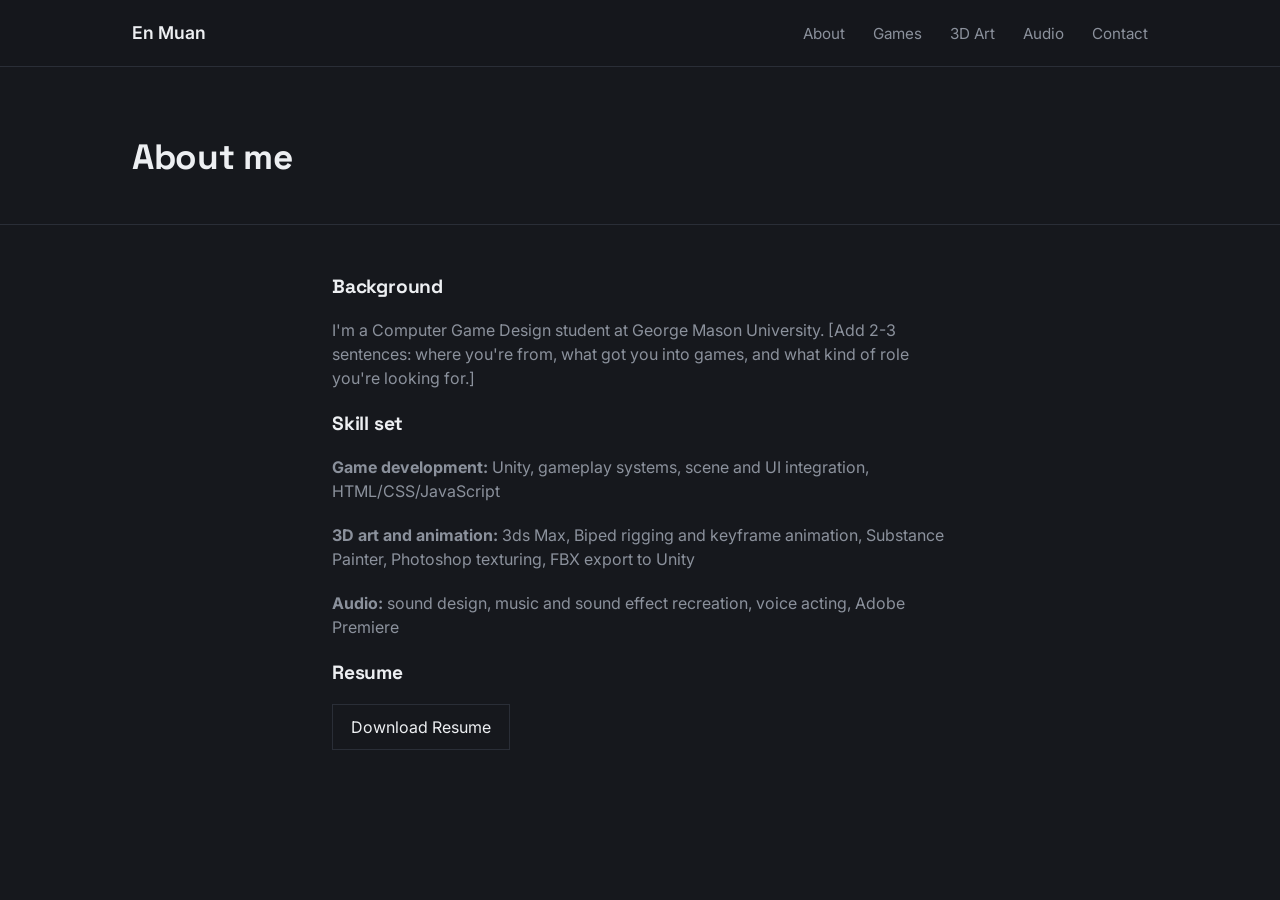
==== about.html @ 50775881 "Create about.html" ====
<!DOCTYPE html>
<html lang="en">
<head>
<meta charset="UTF-8">
<meta name="viewport" content="width=device-width, initial-scale=1">
<title>About - En Muan</title>
<link rel="stylesheet" href="https://fonts.googleapis.com/css2?family=Space+Grotesk:wght@500;600;700&family=Inter:wght@400;500;600&display=swap">
<link rel="stylesheet" href="style.css">
</head>
<body>

<header>
  <div class="header-inner">
    <a class="site-name" href="index.html">En Muan</a>
    <nav>
      <ul>
        <li><a href="about.html">About</a></li>
        <li><a href="index.html#games">Games</a></li>
        <li><a href="index.html#3d-art">3D Art</a></li>
        <li><a href="index.html#audio">Audio</a></li>
        <li><a href="index.html#contact">Contact</a></li>
      </ul>
    </nav>
  </div>
</header>

<section class="detail-hero">
  <div class="wrap">
    <h1>About me</h1>
  </div>
</section>

<section class="detail-body">
  <div class="wrap">
    <h2>Background</h2>
    <p>I'm a Computer Game Design student at George Mason University. [Add 2-3 sentences: where you're from, what got you into games, and what kind of role you're looking for.]</p>

    <h2>Skill set</h2>
    <p><strong>Game development:</strong> Unity, gameplay systems, scene and UI integration, HTML/CSS/JavaScript</p>
    <p><strong>3D art and animation:</strong> 3ds Max, Biped rigging and keyframe animation, Substance Painter, Photoshop texturing, FBX export to Unity</p>
    <p><strong>Audio:</strong> sound design, music and sound effect recreation, voice acting, Adobe Premiere</p>

    <h2>Resume</h2>
    <p><a href="resume.pdf" style="border: 1px solid var(--border); padding: 10px 18px; display: inline-block; color: var(--text);">Download Resume</a></p>
  </div>
</section>

</body>
</html>
---- style.css ----
/* En Muan — Portfolio
   Palette: deep slate ground, warm gold accent (kept to one accent per the brief). */

:root {
  --bg: #16181d;
  --surface: #1d2026;
  --surface-hover: #23272f;
  --border: #2a2e37;
  --text: #edeff2;
  --text-muted: #8b919c;
  --accent: #d9a441;
  --accent-soft: #3a3324;
  --max-width: 1080px;
}

* {
  box-sizing: border-box;
}

html {
  scroll-behavior: smooth;
  scroll-padding-top: 90px;
}

body {
  margin: 0;
  background: var(--bg);
  color: var(--text);
  font-family: "Inter", -apple-system, BlinkMacSystemFont, sans-serif;
  line-height: 1.5;
}

h1, h2, h3 {
  font-family: "Space Grotesk", "Inter", sans-serif;
  margin: 0;
  letter-spacing: -0.01em;
}

a {
  color: inherit;
  text-decoration: none;
}

img {
  max-width: 100%;
  display: block;
}

.wrap {
  max-width: var(--max-width);
  margin: 0 auto;
  padding: 0 32px;
}

/* ---------- Header ---------- */

header {
  position: sticky;
  top: 0;
  z-index: 10;
  background: rgba(22, 24, 29, 0.92);
  backdrop-filter: blur(8px);
  border-bottom: 1px solid var(--border);
}

.header-inner {
  max-width: var(--max-width);
  margin: 0 auto;
  padding: 20px 32px;
  display: flex;
  justify-content: space-between;
  align-items: center;
}

.site-name {
  font-size: 1.1rem;
  font-weight: 600;
}

nav ul {
  list-style: none;
  display: flex;
  gap: 28px;
  margin: 0;
  padding: 0;
}

nav a {
  font-size: 0.95rem;
  color: var(--text-muted);
  transition: color 0.15s ease;
}

nav a:hover,
nav a:focus-visible {
  color: var(--text);
}

/* ---------- Hero ---------- */

.hero {
  padding: 96px 0 64px;
  border-bottom: 1px solid var(--border);
}

.hero h1 {
  font-size: 2.6rem;
  max-width: 14ch;
}

.hero p {
  margin-top: 18px;
  max-width: 46ch;
  color: var(--text-muted);
  font-size: 1.05rem;
}

/* ---------- Sections ---------- */


section.category:last-of-type {
  border-bottom: none;
}

.category-heading {
  display: flex;
  align-items: baseline;
  gap: 14px;
  margin-bottom: 36px;
}

.category-heading h2 {
  font-size: 1.5rem;
}

.category-heading .count {
  color: var(--text-muted);
  font-size: 0.9rem;
}

/* ---------- Tile grid ---------- */

.grid {
  display: grid;
  grid-template-columns: repeat(auto-fit, minmax(250px, 1fr));
  gap: 24px;
}

.tile {
  background: var(--surface);
  border: 1px solid var(--border);
  overflow: hidden;
  display: block;
}

.tile:hover,
.tile:focus-visible {
  border-color: var(--accent);
}

.tile-thumb {
  aspect-ratio: 16 / 10;
  background: linear-gradient(135deg, var(--surface-hover), var(--surface));
  display: flex;
  align-items: center;
  justify-content: center;
  color: var(--text-muted);
  font-size: 0.85rem;
  border-bottom: 1px solid var(--border);
}

.tile-body {
  padding: 16px 18px 20px;
}

.tile-body h3 {
  font-size: 1.05rem;
  margin-bottom: 6px;
}

.tile-body p {
  margin: 0;
  color: var(--text-muted);
  font-size: 0.9rem;
}

.media-gallery {
  display: grid;
  grid-template-columns: repeat(auto-fit, minmax(200px, 1fr));
  gap: 20px;
}

/* ---------- Footer / contact ---------- */

footer {
  padding: 56px 0 72px;
}

footer h2 {
  font-size: 1.5rem;
  margin-bottom: 12px;
}

footer p {
  color: var(--text-muted);
  max-width: 46ch;
}

.contact-links {
  display: flex;
  gap: 20px;
  margin-top: 20px;
  flex-wrap: wrap;
}

.contact-links a {
  border: 1px solid var(--border);
  padding: 10px 18px;
  color: var(--text);
  font-size: 0.9rem;
}

.contact-links a:hover,
.contact-links a:focus-visible {
  border-color: var(--accent);
  color: var(--accent);
}

/* ---------- Detail page ---------- */

.detail-hero {
  padding: 64px 0 40px;
  border-bottom: 1px solid var(--border);
}

.back-link {
  color: var(--text-muted);
  font-size: 0.9rem;
  display: inline-block;
  margin-bottom: 24px;
}

.back-link:hover {
  color: var(--accent);
}

.detail-hero h1 {
  font-size: 2.2rem;
}

.detail-meta {
  margin-top: 12px;
  color: var(--accent);
  font-size: 0.95rem;
}

.detail-media {
  padding: 48px 0;
  border-bottom: 1px solid var(--border);
}

.media-placeholder {
  aspect-ratio: 16 / 9;
  background: var(--surface);
  border: 1px solid var(--border);
  display: flex;
  align-items: center;
  justify-content: center;
  color: var(--text-muted);
}

.detail-body {
  padding: 48px 0;
  max-width: 68ch;
  margin: 0 auto; 
}

.detail-body h2 {
  font-size: 1.2rem;
  margin-bottom: 14px;
}

.detail-body p {
  color: var(--text-muted);
  margin-bottom: 20px;
}

/* ---------- Responsive ---------- */

@media (max-width: 640px) {
  .header-inner {
    flex-direction: column;
    align-items: flex-start;
    gap: 14px;
  }

  nav ul {
    gap: 18px;
    flex-wrap: wrap;
  }

  .hero {
    padding: 64px 0 48px;
  }

  .hero h1 {
    font-size: 2rem;
  }
}

/* Reduced motion */
@media (prefers-reduced-motion: reduce) {
  html {
    scroll-behavior: auto;
  }
}

/* slider */

.hero-slider {
  display: flex;
  overflow-x: auto;
  scroll-snap-type: x mandatory;
  scrollbar-width: none;
  padding: 0;
}

.hero-slider::-webkit-scrollbar {
  display: none;
}

.hero-slide {
  flex: 0 0 100%;
  scroll-snap-align: start;
  padding: 96px 0 64px;
}

.hero-button {
  display: inline-block;
  margin-top: 28px;
  margin-right: 12px;
  padding: 10px 18px;
  border: 1px solid var(--border);
  background: none;
  color: var(--text);
  font: inherit;
  font-size: 0.95rem;
  cursor: pointer;
}

.hero-button:hover,
.hero-button:focus-visible {
  border-color: var(--accent);
  color: var(--accent);
}

.hero-row {
  display: flex;
  align-items: flex-start;
  gap: 32px;
}

.hero-row > .hero-button {
  margin: 8px 0 0;
  flex-shrink: 0;
  white-space: nowrap;
}

@media (max-width: 640px) {
  .hero-row {
    flex-direction: column;
    gap: 16px;
  }
}
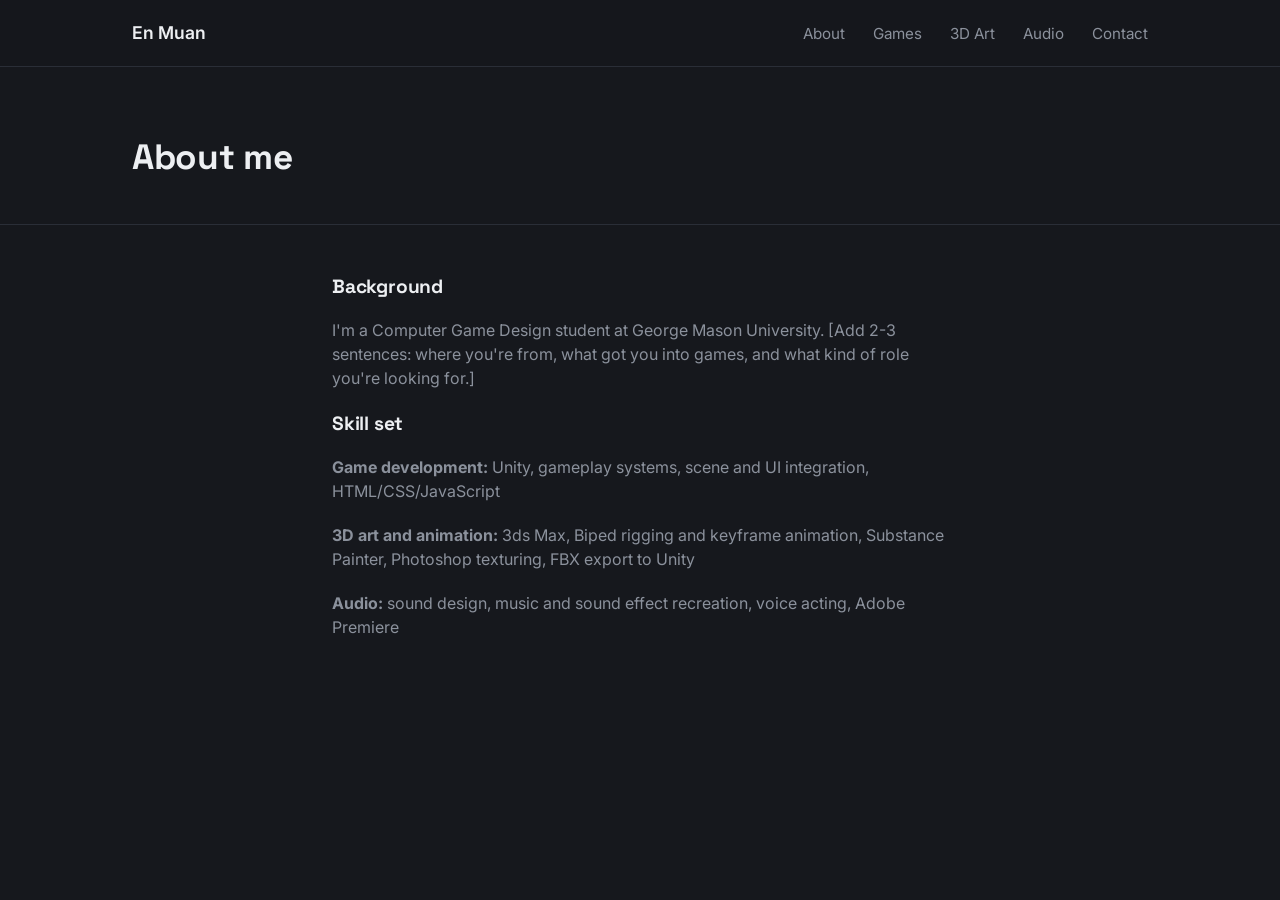
==== commit 5d596a0d: "Update about.html" ====
--- a/about.html
+++ b/about.html
@@ -40,8 +40,6 @@
     <p><strong>3D art and animation:</strong> 3ds Max, Biped rigging and keyframe animation, Substance Painter, Photoshop texturing, FBX export to Unity</p>
     <p><strong>Audio:</strong> sound design, music and sound effect recreation, voice acting, Adobe Premiere</p>
 
-    <h2>Resume</h2>
-    <p><a href="resume.pdf" style="border: 1px solid var(--border); padding: 10px 18px; display: inline-block; color: var(--text);">Download Resume</a></p>
   </div>
 </section>
 
--- a/style.css
+++ b/style.css
@@ -117,9 +117,9 @@
 
 /* ---------- Sections ---------- */
 
-
-section.category:last-of-type {
-  border-bottom: none;
+section.category {
+  padding: 72px 0;
+  border-bottom: 1px solid var(--border);
 }
 
 .category-heading {
@@ -272,7 +272,7 @@
 .detail-body {
   padding: 48px 0;
   max-width: 68ch;
-  margin: 0 auto; 
+  margin: 0 auto;
 }
 
 .detail-body h2 {
@@ -285,37 +285,7 @@
   margin-bottom: 20px;
 }
 
-/* ---------- Responsive ---------- */
-
-@media (max-width: 640px) {
-  .header-inner {
-    flex-direction: column;
-    align-items: flex-start;
-    gap: 14px;
-  }
-
-  nav ul {
-    gap: 18px;
-    flex-wrap: wrap;
-  }
-
-  .hero {
-    padding: 64px 0 48px;
-  }
-
-  .hero h1 {
-    font-size: 2rem;
-  }
-}
-
-/* Reduced motion */
-@media (prefers-reduced-motion: reduce) {
-  html {
-    scroll-behavior: auto;
-  }
-}
-
-/* slider */
+/* ---------- Hero slider ---------- */
 
 .hero-slider {
   display: flex;
@@ -366,9 +336,37 @@
   white-space: nowrap;
 }
 
+/* ---------- Responsive ---------- */
+
 @media (max-width: 640px) {
+  .header-inner {
+    flex-direction: column;
+    align-items: flex-start;
+    gap: 14px;
+  }
+
+  nav ul {
+    gap: 18px;
+    flex-wrap: wrap;
+  }
+
+  .hero {
+    padding: 64px 0 48px;
+  }
+
+  .hero h1 {
+    font-size: 2rem;
+  }
+
   .hero-row {
     flex-direction: column;
     gap: 16px;
   }
 }
+
+/* Reduced motion */
+@media (prefers-reduced-motion: reduce) {
+  html {
+    scroll-behavior: auto;
+  }
+}
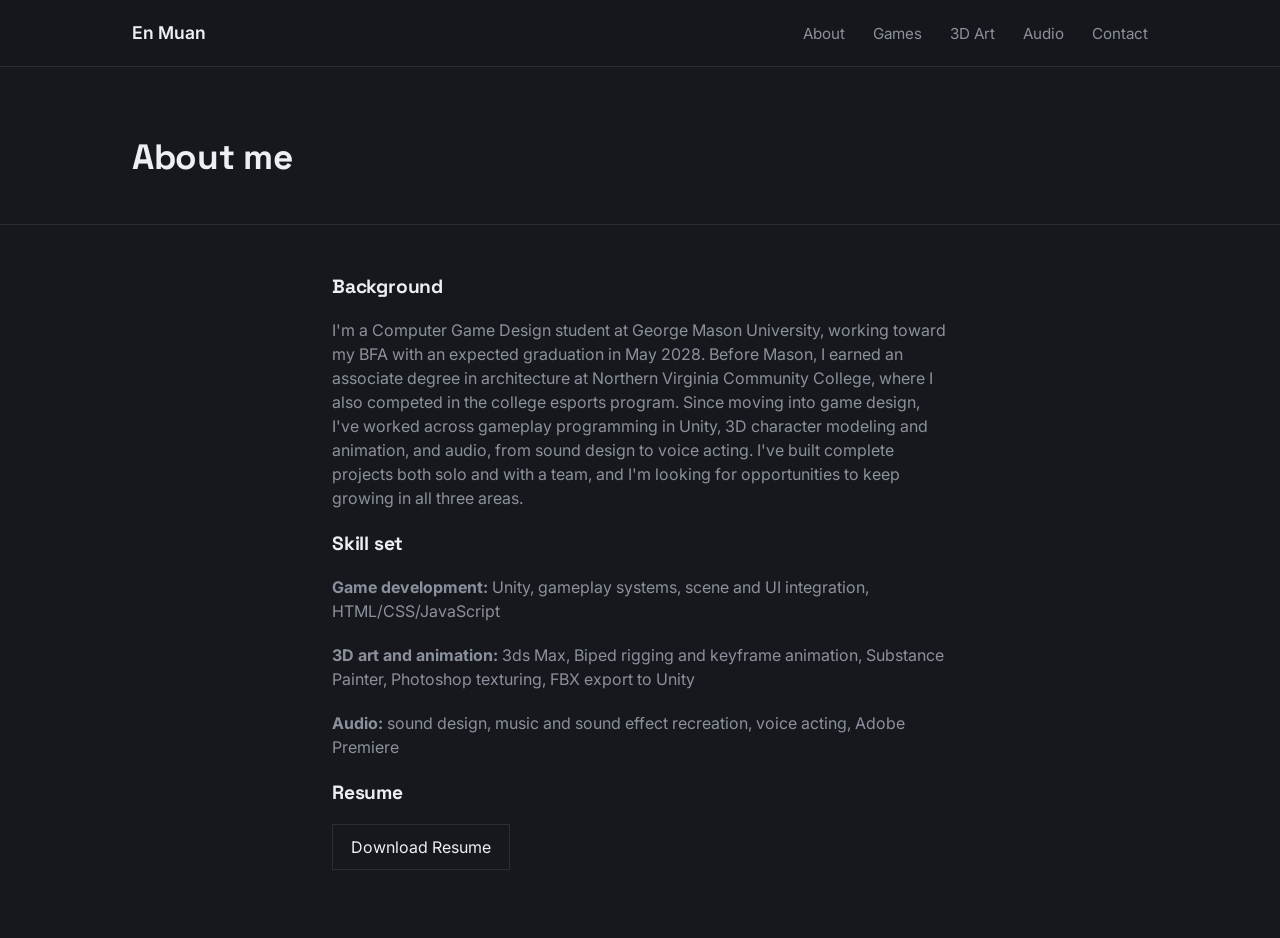
==== commit 5b250288: "Update about.html" ====
--- a/about.html
+++ b/about.html
@@ -33,13 +33,15 @@
 <section class="detail-body">
   <div class="wrap">
     <h2>Background</h2>
-    <p>I'm a Computer Game Design student at George Mason University. [Add 2-3 sentences: where you're from, what got you into games, and what kind of role you're looking for.]</p>
-
+    <p>I'm a Computer Game Design student at George Mason University, working toward my BFA with an expected graduation in May 2028. Before Mason, I earned an associate degree in architecture at Northern Virginia Community College, where I also competed in the college esports program. Since moving into game design, I've worked across gameplay programming in Unity, 3D character modeling and animation, and audio, from sound design to voice acting. I've built complete projects both solo and with a team, and I'm looking for opportunities to keep growing in all three areas.</p>
     <h2>Skill set</h2>
     <p><strong>Game development:</strong> Unity, gameplay systems, scene and UI integration, HTML/CSS/JavaScript</p>
     <p><strong>3D art and animation:</strong> 3ds Max, Biped rigging and keyframe animation, Substance Painter, Photoshop texturing, FBX export to Unity</p>
     <p><strong>Audio:</strong> sound design, music and sound effect recreation, voice acting, Adobe Premiere</p>
-
+    
+<h2>Resume</h2>
+<p><a href="images/resume.pdf" target="_blank" rel="noopener" style="border: 1px solid var(--border); padding: 10px 18px; display: inline-block; color: var(--text);">Download Resume</a></p>
+    
   </div>
 </section>
 
